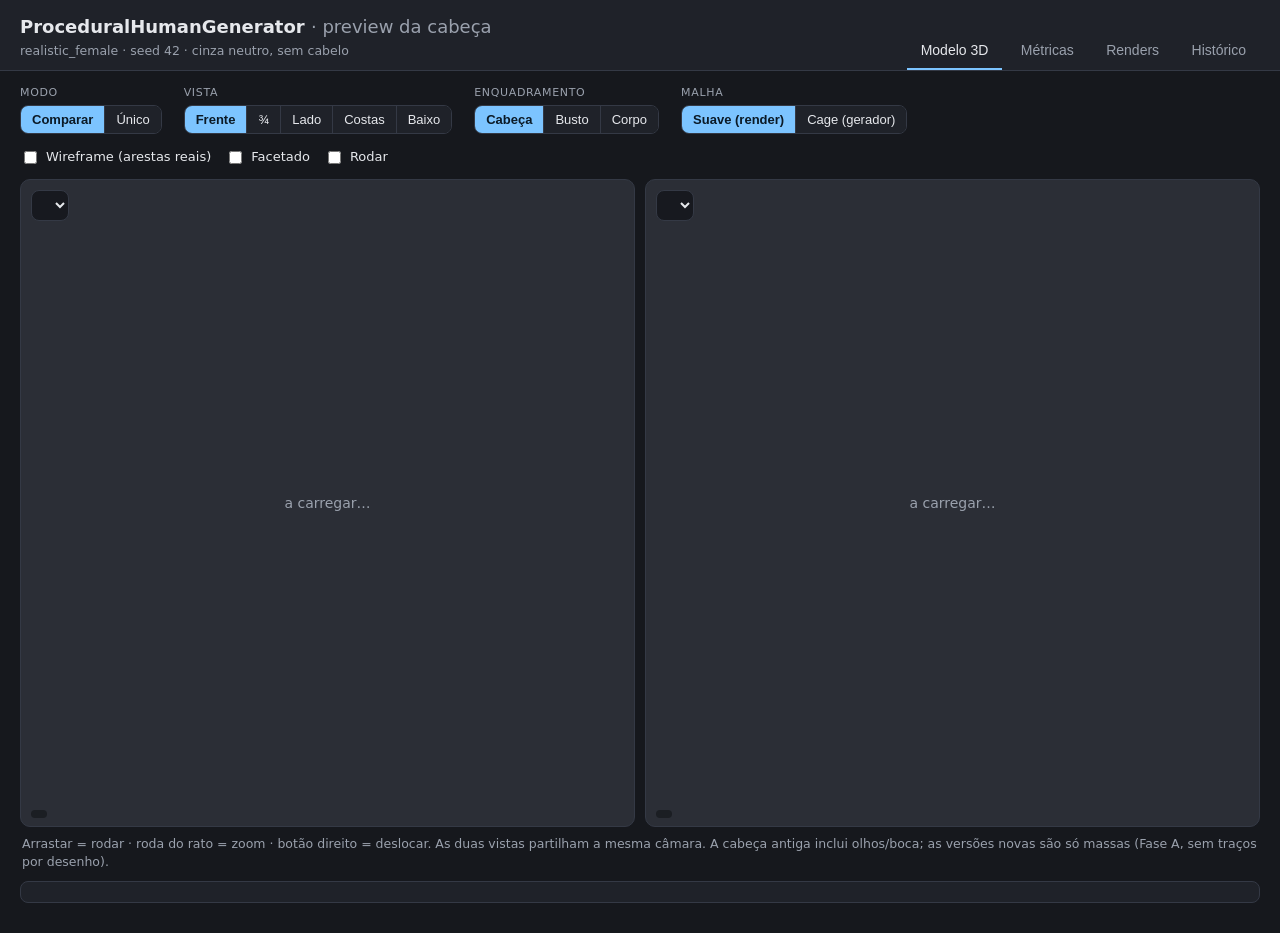
==== tools/preview/site/index.html @ bed0d68c "preview: mini site local (three.js) — 4 versões lado a lado, métricas, renders, histórico Co-authore" ====
<!doctype html>
<html lang="pt">
<head>
  <meta charset="utf-8">
  <meta name="viewport" content="width=device-width, initial-scale=1">
  <title>ProceduralHumanGenerator — Preview da cabeça</title>
  <link rel="stylesheet" href="style.css">
  <script type="importmap">
    { "imports": {
        "three": "./vendor/three/three.module.js",
        "three/addons/": "./vendor/three/addons/"
    } }
  </script>
</head>
<body>
  <header>
    <div class="brand">
      <h1>ProceduralHumanGenerator <span>· preview da cabeça</span></h1>
      <p id="buildline">realistic_female · seed 42 · cinza neutro, sem cabelo</p>
    </div>
    <nav class="tabs">
      <button data-tab="viewer" class="active">Modelo 3D</button>
      <button data-tab="metrics">Métricas</button>
      <button data-tab="renders">Renders</button>
      <button data-tab="history">Histórico</button>
    </nav>
  </header>

  <main>
    <!-- ================================================================ 3D -->
    <section id="tab-viewer" class="tab active">
      <div class="toolbar">
        <div class="group">
          <label>Modo</label>
          <div class="seg" id="mode">
            <button data-v="compare" class="on">Comparar</button>
            <button data-v="single">Único</button>
          </div>
        </div>
        <div class="group">
          <label>Vista</label>
          <div class="seg" id="views">
            <button data-v="front" class="on">Frente</button>
            <button data-v="q">¾</button>
            <button data-v="side">Lado</button>
            <button data-v="back">Costas</button>
            <button data-v="below">Baixo</button>
          </div>
        </div>
        <div class="group">
          <label>Enquadramento</label>
          <div class="seg" id="frame">
            <button data-v="head" class="on">Cabeça</button>
            <button data-v="bust">Busto</button>
            <button data-v="body">Corpo</button>
          </div>
        </div>
        <div class="group">
          <label>Malha</label>
          <div class="seg" id="meshmode">
            <button data-v="smooth" class="on">Suave (render)</button>
            <button data-v="cage">Cage (gerador)</button>
          </div>
        </div>
        <div class="group checks">
          <label><input type="checkbox" id="wire"> Wireframe (arestas reais)</label>
          <label><input type="checkbox" id="flat"> Facetado</label>
          <label><input type="checkbox" id="spin"> Rodar</label>
        </div>
      </div>

      <div class="viewports" id="viewports">
        <div class="vp" id="vpL">
          <select class="variant" id="selL"></select>
          <div class="stats" id="statsL"></div>
          <div class="loading" id="loadL">a carregar…</div>
        </div>
        <div class="vp" id="vpR">
          <select class="variant" id="selR"></select>
          <div class="stats" id="statsR"></div>
          <div class="loading" id="loadR">a carregar…</div>
        </div>
      </div>
      <p class="hint">Arrastar = rodar · roda do rato = zoom · botão direito = deslocar.
        As duas vistas partilham a mesma câmara. A cabeça antiga inclui olhos/boca; as versões novas são só massas (Fase A, sem traços por desenho).</p>
      <div id="note" class="note"></div>
    </section>

    <!-- =========================================================== MÉTRICAS -->
    <section id="tab-metrics" class="tab">
      <h2>Critérios pré-registados (mm @ altura da cabeça 226)</h2>
      <p class="sub">Mesmo instrumento, normalização e seed para todas as fontes. ✓/✗ só para as nossas versões; as refs dão contexto.</p>
      <div class="tablewrap"><table id="mtable"></table></div>
      <h2>Pescoço superior (NECK N1)</h2>
      <div class="tablewrap"><table id="ntable"></table></div>
    </section>

    <!-- ============================================================ RENDERS -->
    <section id="tab-renders" class="tab">
      <h2>Renders e figuras de medição</h2>
      <div class="gallery" id="gallery"></div>
    </section>

    <!-- =========================================================== HISTÓRICO -->
    <section id="tab-history" class="tab">
      <h2>O que mudou em cada passo</h2>
      <ol class="timeline" id="timeline"></ol>
    </section>
  </main>

  <div id="lightbox" class="lightbox"><img alt=""><p></p></div>
  <script type="module" src="app.js"></script>
</body>
</html>
---- tools/preview/site/style.css ----
:root {
  --bg: #16181d; --panel: #1f2229; --panel2: #262a33; --line: #343945;
  --text: #e6e8ec; --muted: #9aa1ad; --acc: #7cc4ff; --ok: #5fd08a; --bad: #ff7a7a;
}
* { box-sizing: border-box; }
html, body { margin: 0; background: var(--bg); color: var(--text);
  font: 14px/1.45 system-ui, -apple-system, "Segoe UI", Roboto, sans-serif; }
header { display: flex; justify-content: space-between; align-items: flex-end; gap: 16px;
  padding: 14px 20px 0; border-bottom: 1px solid var(--line); background: var(--panel); flex-wrap: wrap; }
.brand h1 { margin: 0; font-size: 18px; font-weight: 650; }
.brand h1 span { color: var(--muted); font-weight: 400; }
.brand p { margin: 2px 0 10px; color: var(--muted); font-size: 12.5px; }
.tabs button { background: none; border: 0; color: var(--muted); padding: 10px 14px; font-size: 14px;
  cursor: pointer; border-bottom: 2px solid transparent; }
.tabs button.active { color: var(--text); border-bottom-color: var(--acc); }
main { padding: 14px 20px 30px; }
.tab { display: none; } .tab.active { display: block; }

.toolbar { display: flex; flex-wrap: wrap; gap: 14px 22px; align-items: flex-end; margin-bottom: 12px; }
.group label { display: block; font-size: 11px; text-transform: uppercase; letter-spacing: .06em;
  color: var(--muted); margin-bottom: 4px; }
.seg { display: inline-flex; border: 1px solid var(--line); border-radius: 8px; overflow: hidden; }
.seg button { background: var(--panel); color: var(--text); border: 0; padding: 6px 11px; cursor: pointer;
  border-right: 1px solid var(--line); font-size: 13px; }
.seg button:last-child { border-right: 0; }
.seg button.on { background: var(--acc); color: #0b1a26; font-weight: 600; }
.checks { display: flex; gap: 14px; }
.checks label { text-transform: none; letter-spacing: 0; font-size: 13px; color: var(--text);
  display: flex; gap: 6px; align-items: center; margin: 0; cursor: pointer; }

.viewports { display: grid; grid-template-columns: 1fr 1fr; gap: 10px; height: min(72vh, 780px); }
.viewports.single { grid-template-columns: 1fr; }
.viewports.single #vpR { display: none; }
.vp { position: relative; background: #2b2e36; border: 1px solid var(--line); border-radius: 10px; overflow: hidden; }
.vp canvas { display: block; width: 100%; height: 100%; }
.variant { position: absolute; top: 10px; left: 10px; z-index: 2; background: rgba(22,24,29,.9); color: var(--text);
  border: 1px solid var(--line); border-radius: 8px; padding: 6px 8px; font-size: 13px; }
.stats { position: absolute; bottom: 8px; left: 10px; z-index: 2; font-size: 11.5px; color: var(--muted);
  background: rgba(22,24,29,.75); padding: 4px 8px; border-radius: 6px; font-variant-numeric: tabular-nums; }
.loading { position: absolute; inset: 0; display: flex; align-items: center; justify-content: center;
  color: var(--muted); pointer-events: none; }
.hint { color: var(--muted); font-size: 12.5px; margin: 8px 2px 0; }
.note { margin-top: 10px; padding: 10px 12px; background: var(--panel); border: 1px solid var(--line);
  border-radius: 8px; font-size: 13px; }
.note b { color: var(--acc); }

h2 { font-size: 16px; margin: 6px 0 4px; }
.sub { color: var(--muted); margin: 0 0 10px; font-size: 13px; }
.tablewrap { overflow-x: auto; margin-bottom: 22px; }
table { border-collapse: collapse; min-width: 760px; font-variant-numeric: tabular-nums; }
th, td { padding: 6px 10px; border-bottom: 1px solid var(--line); text-align: right; white-space: nowrap; }
th:first-child, td:first-child { text-align: left; }
thead th { color: var(--muted); font-weight: 600; font-size: 12.5px; background: var(--panel); position: sticky; top: 0; }
td.ok { color: var(--ok); } td.bad { color: var(--bad); }
td.ref { color: var(--muted); } td.tgt { color: var(--acc); }
th.ours { color: var(--text); }

.gallery { display: grid; grid-template-columns: repeat(auto-fill, minmax(320px, 1fr)); gap: 14px; }
.card { background: var(--panel); border: 1px solid var(--line); border-radius: 10px; overflow: hidden; cursor: zoom-in; }
.card img { width: 100%; display: block; background: #fff; aspect-ratio: 16/10; object-fit: contain; }
.card p { margin: 0; padding: 8px 10px; font-size: 12.5px; color: var(--muted); }
.card p b { color: var(--text); display: block; font-size: 13.5px; }
.lightbox { position: fixed; inset: 0; background: rgba(0,0,0,.88); display: none; flex-direction: column;
  align-items: center; justify-content: center; z-index: 10; cursor: zoom-out; padding: 20px; }
.lightbox.show { display: flex; }
.lightbox img { max-width: 96vw; max-height: 86vh; background: #fff; }
.lightbox p { color: var(--text); margin-top: 10px; }

.timeline { list-style: none; padding: 0; margin: 0; max-width: 980px; }
.timeline li { border-left: 2px solid var(--line); padding: 4px 0 18px 18px; position: relative; }
.timeline li::before { content: ""; position: absolute; left: -7px; top: 8px; width: 12px; height: 12px;
  border-radius: 50%; background: var(--acc); }
.timeline li.fail::before { background: var(--bad); } .timeline li.pass::before { background: var(--ok); }
.timeline h3 { margin: 0 0 2px; font-size: 14.5px; }
.timeline .meta { color: var(--muted); font-size: 12px; }
.timeline p { margin: 4px 0 0; font-size: 13px; }
.timeline button { margin-top: 6px; background: var(--panel2); color: var(--acc); border: 1px solid var(--line);
  border-radius: 6px; padding: 3px 9px; cursor: pointer; font-size: 12px; }
@media (max-width: 900px) { .viewports { grid-template-columns: 1fr; height: auto; }
  .vp { height: 60vh; } }
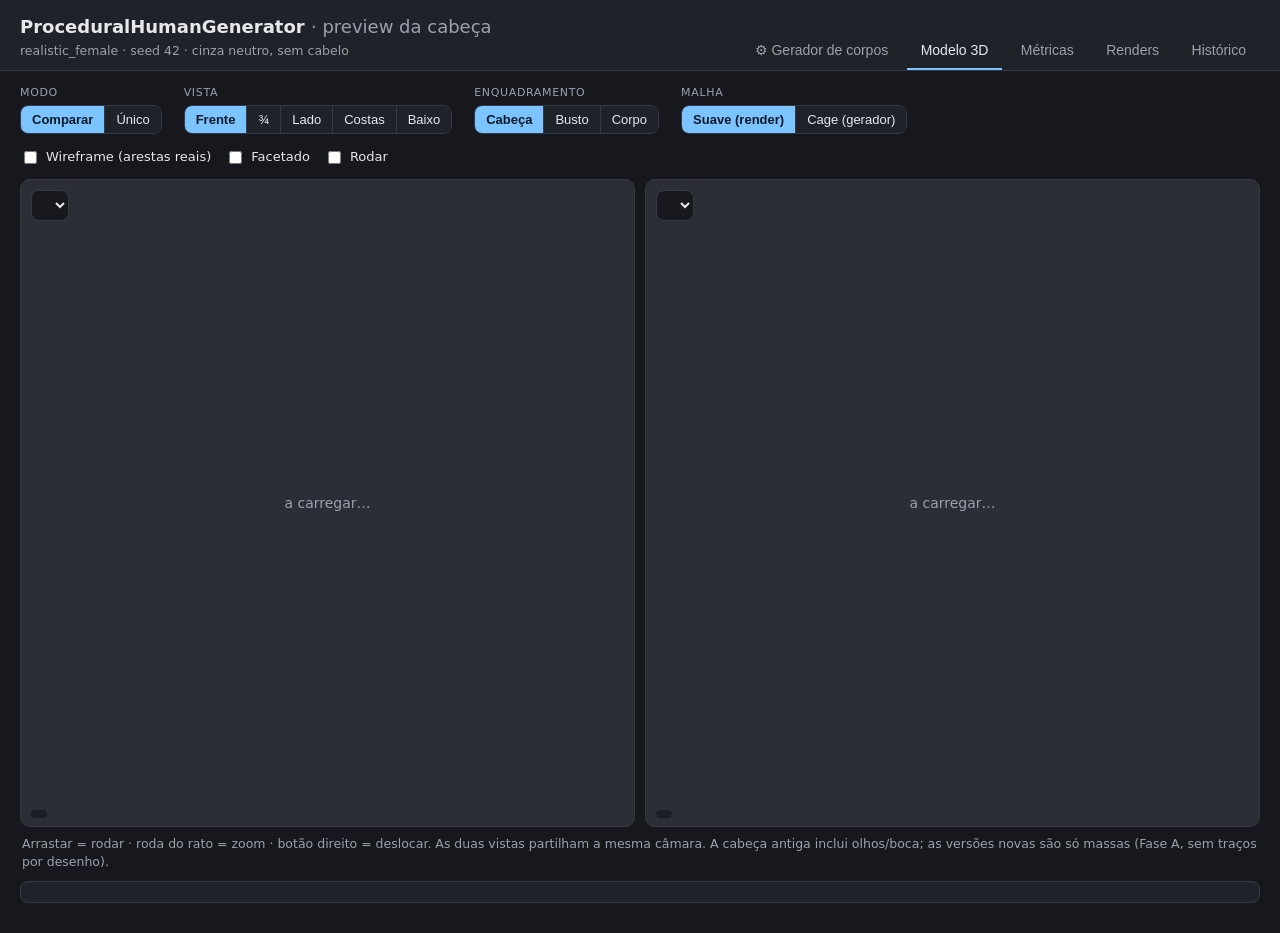
==== commit a45bc595: "GERADOR INTERACTIVO DE CORPOS (decisões do dono executadas): sliders ao vivo + 11 arquétipos + 🎲 GER" ====
--- a/tools/preview/site/index.html
+++ b/tools/preview/site/index.html
@@ -19,6 +19,7 @@
       <p id="buildline">realistic_female · seed 42 · cinza neutro, sem cabelo</p>
     </div>
     <nav class="tabs">
+      <a href="generator.html" style="text-decoration:none"><button>⚙ Gerador de corpos</button></a>
       <button data-tab="viewer" class="active">Modelo 3D</button>
       <button data-tab="metrics">Métricas</button>
       <button data-tab="renders">Renders</button>
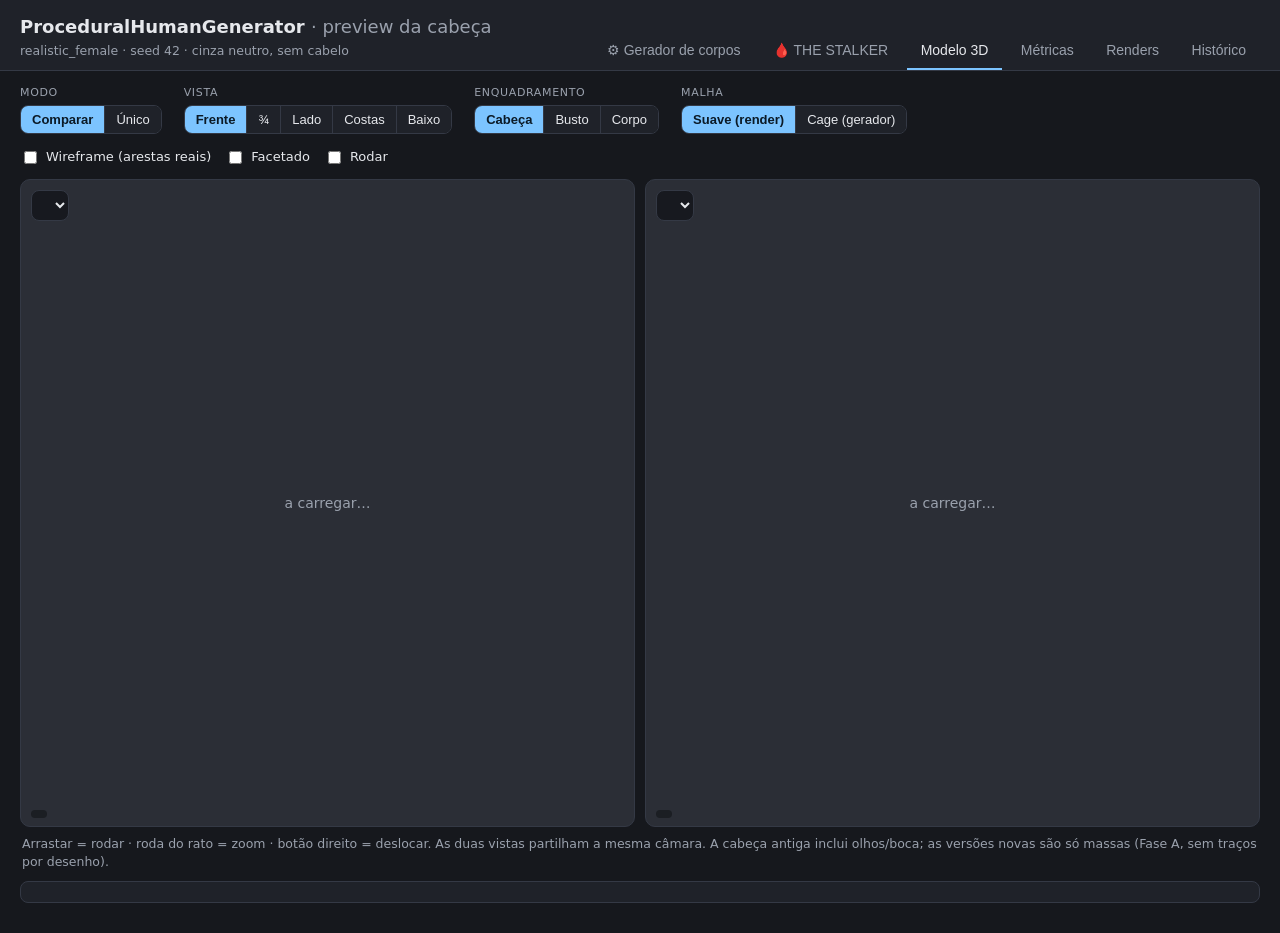
==== commit 8bdc9455: "THE STALKER — O Encharcado: criatura de terror PSX-sujo com texturas IA + PBR computado + FSM + cena" ====
--- a/tools/preview/site/index.html
+++ b/tools/preview/site/index.html
@@ -20,6 +20,7 @@
     </div>
     <nav class="tabs">
       <a href="generator.html" style="text-decoration:none"><button>⚙ Gerador de corpos</button></a>
+      <a href="stalker.html" style="text-decoration:none"><button>🩸 THE STALKER</button></a>
       <button data-tab="viewer" class="active">Modelo 3D</button>
       <button data-tab="metrics">Métricas</button>
       <button data-tab="renders">Renders</button>
@@ -58,6 +59,7 @@
         </div>
         <div class="group">
           <label>Malha</label>
+          <div class="seg" id="animbar" style="display:none; flex-wrap:wrap"></div>
           <div class="seg" id="meshmode">
             <button data-v="smooth" class="on">Suave (render)</button>
             <button data-v="cage">Cage (gerador)</button>
